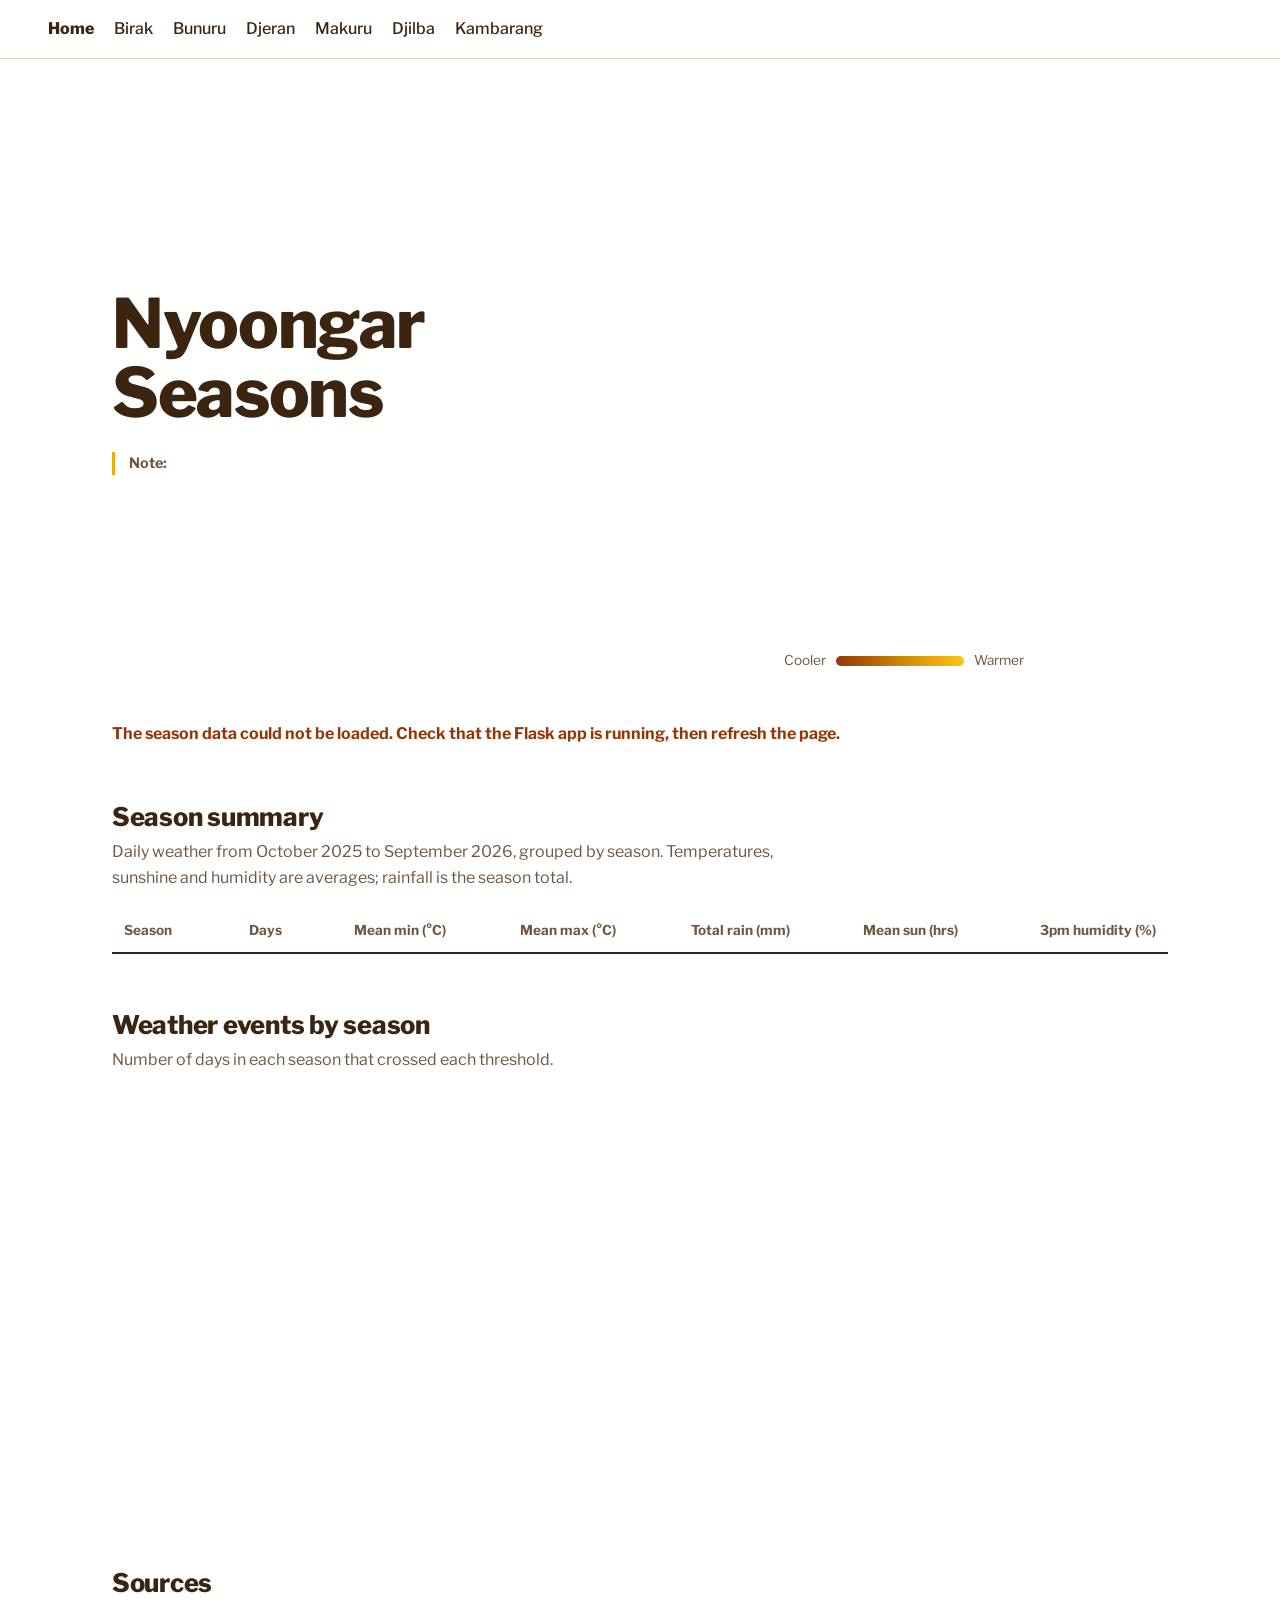
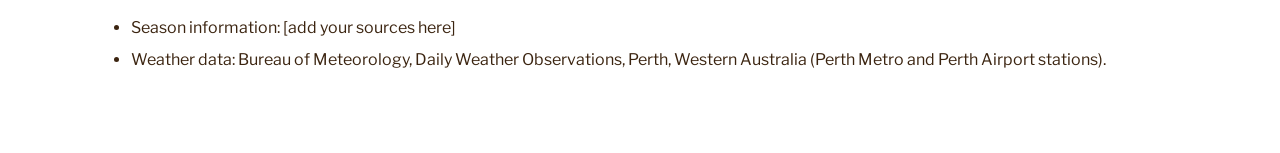
==== templates/index.html @ eeb7dc33 "edited file structure and gave each seasonal page the same style" ====
<!DOCTYPE html>
<html lang="en">
<head>
  <meta charset="utf-8">
  <meta name="viewport" content="width=device-width, initial-scale=1">
  <title>Nyoongar Seasons</title>
  <link rel="preconnect" href="https://fonts.googleapis.com">
  <link rel="preconnect" href="https://fonts.gstatic.com" crossorigin>
  <link href="https://fonts.googleapis.com/css2?family=Libre+Franklin:wght@400;500;700;800&display=swap" rel="stylesheet">
  <script src="https://cdn.plot.ly/plotly-2.35.2.min.js"></script>
  <script src="/static/seasons.js"></script>
  <link rel="stylesheet" href="/static/style.css">
</head>
<body>
  <nav>
    <a href="/" aria-current="page">Home</a>
    <a href="/season/Birak">Birak</a>
    <a href="/season/Bunuru">Bunuru</a>
    <a href="/season/Djeran">Djeran</a>
    <a href="/season/Makuru">Makuru</a>
    <a href="/season/Djilba">Djilba</a>
    <a href="/season/Kambarang">Kambarang</a>
  </nav>

  <main>
    <div class="hero">
      <div class="intro">
        <h1>Nyoongar Seasons</h1>
        <p id="overview"></p>
        <p class="note"><strong>Note:</strong> <span id="note"></span></p>
      </div>

      <div class="wheel-wrap">
        <svg id="wheel" viewBox="0 0 500 500" role="img"
             aria-label="The six Nyoongar seasons arranged in a circle. Select a season to see its details.">
        </svg>
        <div class="key">
          <span>Cooler</span><span class="key-bar"></span><span>Warmer</span>
        </div>
      </div>
    </div>

    <p id="message"></p>

    <section>
      <h2>Season summary</h2>
      <p class="section-lede">
        Daily weather from October 2025 to September 2026, grouped by season.
        Temperatures, sunshine and humidity are averages; rainfall is the season total.
      </p>
      <div class="table-scroll">
        <table id="summary">
          <thead>
            <tr>
              <th>Season</th><th>Days</th><th>Mean min (°C)</th><th>Mean max (°C)</th>
              <th>Total rain (mm)</th><th>Mean sun (hrs)</th><th>3pm humidity (%)</th>
            </tr>
          </thead>
          <tbody></tbody>
        </table>
      </div>
    </section>

    <section>
      <h2>Weather events by season</h2>
      <p class="section-lede">Number of days in each season that crossed each threshold.</p>
      <div id="events-chart" class="chart"></div>
    </section>

    <section class="sources">
      <h2>Sources</h2>
      <ul>
        <li>Season information: [add your sources here]</li>
        <li>Weather data: Bureau of Meteorology, Daily Weather Observations, Perth, Western Australia
          (Perth Metro and Perth Airport stations).</li>
      </ul>
    </section>
  </main>

  <script>
    const SVG_NS = "http://www.w3.org/2000/svg";

    // A point on a circle, with 0 degrees at the top and angles going clockwise
    function point(cx, cy, r, degrees) {
      const radians = (degrees - 90) * Math.PI / 180;
      return [cx + r * Math.cos(radians), cy + r * Math.sin(radians)];
    }

    // SVG path for one ring-shaped wedge between two angles
    function wedgePath(cx, cy, rOuter, rInner, start, end) {
      const [x1, y1] = point(cx, cy, rOuter, start);
      const [x2, y2] = point(cx, cy, rOuter, end);
      const [x3, y3] = point(cx, cy, rInner, end);
      const [x4, y4] = point(cx, cy, rInner, start);
      return `M ${x1} ${y1} A ${rOuter} ${rOuter} 0 0 1 ${x2} ${y2}
              L ${x3} ${y3} A ${rInner} ${rInner} 0 0 0 ${x4} ${y4} Z`;
    }

    function makeText(x, y, className, content, fill) {
      const t = document.createElementNS(SVG_NS, "text");
      t.setAttribute("x", x);
      t.setAttribute("y", y);
      t.setAttribute("text-anchor", "middle");
      t.setAttribute("class", className);
      if (fill) t.setAttribute("fill", fill);
      t.textContent = content;
      return t;
    }

    function drawWheel(seasons, info, colours) {
      const svg = document.querySelector("#wheel");
      const cx = 250, cy = 250, rOuter = 235, rInner = 105;
      const step = 360 / seasons.length;

      // Centre text changes when a season is hovered or focused
      const centreName = makeText(cx, cy - 4, "centre-name", "Six seasons");
      const centreDetail = makeText(cx, cy + 20, "centre-detail", "Select a season");
      svg.append(centreName, centreDetail);

      seasons.forEach((season, i) => {
        // Birak is centred at the top; the rest follow clockwise
        const start = i * step - step / 2;
        const end = start + step;
        const middle = start + step / 2;

        const link = document.createElementNS(SVG_NS, "a");
        link.setAttribute("href", `/season/${season}`);
        link.setAttribute("class", "wedge");
        link.setAttribute("aria-label", `${season}, ${info[season].months}`);

        const path = document.createElementNS(SVG_NS, "path");
        path.setAttribute("d", wedgePath(cx, cy, rOuter, rInner, start, end));
        path.setAttribute("fill", colours[season].fill);

        const [lx, ly] = point(cx, cy, (rOuter + rInner) / 2, middle);
        const name = makeText(lx, ly, "wedge-name", season, colours[season].text);
        const months = makeText(lx, ly + 18, "wedge-months", info[season].months, colours[season].text);

        link.append(path, name, months);
        svg.append(link);

        const show = () => {
          centreName.textContent = season;
          centreDetail.textContent = info[season].description;
        };
        const reset = () => {
          centreName.textContent = "Six seasons";
          centreDetail.textContent = "Select a season";
        };
        link.addEventListener("mouseenter", show);
        link.addEventListener("focus", show);
        link.addEventListener("mouseleave", reset);
        link.addEventListener("blur", reset);
      });
    }

    function fillSummaryTable(summary, colours) {
      const body = document.querySelector("#summary tbody");
      for (const row of summary) {
        body.innerHTML += `<tr>
          <td><span class="swatch" style="background:${colours[row.season].fill}"></span><a href="/season/${row.season}">${row.season}</a></td>
          <td>${row.days}</td>
          <td>${oneDecimal(row.mean_min_temp)}</td><td>${oneDecimal(row.mean_max_temp)}</td>
          <td>${oneDecimal(row.total_rain)}</td><td>${oneDecimal(row.mean_sun)}</td>
          <td>${oneDecimal(row.mean_rh_3pm)}</td>
        </tr>`;
      }
    }

    function drawEventsChart(seasons, events) {
      const eventTypes = [
        { key: "hot_days",          label: "Hot days (≥35°C)",     colour: "#EEAA0D" },
        { key: "extreme_heat_days", label: "Extreme heat (≥40°C)", colour: "#933708" },
        { key: "cold_nights",       label: "Cold nights (≤5°C)",   colour: "#8A9BA6" },
        { key: "rain_days",         label: "Rain days (≥1 mm)",    colour: "#6F97AE" },
        { key: "heavy_rain_days",   label: "Heavy rain (≥10 mm)",  colour: "#2F5D73" },
      ];

      const traces = eventTypes.map(type => ({
        type: "bar",
        name: type.label,
        x: seasons,
        y: seasons.map(s => events[s][type.key]),
        marker: { color: type.colour },
        hovertemplate: "%{x}: %{y} days<extra>" + type.label + "</extra>",
      }));

      const layout = {
        barmode: "group",
        font: CHART_FONT,
        margin: { t: 10, r: 10, b: 60, l: 50 },
        yaxis: { title: { text: "Days" }, gridcolor: "#E6DCCF", rangemode: "tozero" },
        xaxis: { tickfont: { size: 14 }, automargin: true },
        legend: { orientation: "h", y: -0.18 },
        paper_bgcolor: "rgba(0,0,0,0)",
        plot_bgcolor: "rgba(0,0,0,0)",
      };

      Plotly.newPlot("events-chart", traces, layout, { responsive: true, displayModeBar: false });
    }

    getJSON("/api/summary")
      .then(data => {
        document.querySelector("#overview").textContent = data.overview;
        document.querySelector("#note").textContent = data.note;

        const colours = colourBySeason(data.summary);
        drawWheel(data.seasons, data.info, colours);
        fillSummaryTable(data.summary, colours);
        drawEventsChart(data.seasons, data.events);
      })
      .catch(() => {
        document.querySelector("#message").textContent =
          "The season data could not be loaded. Check that the Flask app is running, then refresh the page.";
      });
  </script>
</body>
</html>
---- static/style.css ----
/* Shared styles for every page of the Nyoongar Seasons app */

:root {
  /* Season colour gradient, darkest (coolest) to lightest (warmest) */
  --step-1: #933708;
  --step-2: #A95607;
  --step-3: #BE7505;
  --step-4: #D49504;
  --step-5: #EEAA0D;
  --step-6: #FFC40C;

  --ink: #3B2410;
  --ink-soft: #6E5640;
  --line: #E6DCCF;
  --page: #FFFFFF;
}

* { box-sizing: border-box; }

body {
  margin: 0;
  background: var(--page);
  color: var(--ink);
  font-family: "Libre Franklin", "Helvetica Neue", Arial, sans-serif;
  font-size: 1rem;
  line-height: 1.6;
}

/* --- Navigation --- */
nav {
  display: flex;
  flex-wrap: wrap;
  gap: 0.25rem 1.25rem;
  padding: 1rem clamp(1rem, 4vw, 3rem);
  border-bottom: 1px solid var(--line);
}
nav a {
  color: var(--ink);
  text-decoration: none;
  font-weight: 500;
}
nav a:hover { text-decoration: underline; }
nav a[aria-current="page"] { font-weight: 800; }

a:focus-visible {
  outline: 3px solid var(--step-1);
  outline-offset: 3px;
}

main {
  max-width: 72rem;
  margin: 0 auto;
  padding: 0 clamp(1rem, 4vw, 3rem) 4rem;
}

/* --- Headings and text --- */
h1 {
  font-size: clamp(2.5rem, 6vw, 4.25rem);
  font-weight: 800;
  line-height: 1.02;
  letter-spacing: -0.02em;
  margin: 0 0 1.5rem;
}
h2 {
  font-size: 1.6rem;
  font-weight: 800;
  line-height: 1.2;
  letter-spacing: -0.01em;
  margin: 0 0 0.4rem;
}
section { margin-top: 3.5rem; }
.section-lede {
  color: var(--ink-soft);
  margin: 0 0 1.25rem;
  max-width: 44rem;
}
.note {
  font-size: 0.9rem;
  color: var(--ink-soft);
  border-left: 3px solid var(--step-5);
  padding-left: 0.9rem;
}
#message { color: var(--step-1); font-weight: 700; }

/* --- Tables --- */
.table-scroll { overflow-x: auto; }
table {
  width: 100%;
  border-collapse: collapse;
  font-variant-numeric: tabular-nums;
}
th, td {
  padding: 0.6rem 0.75rem;
  border-bottom: 1px solid var(--line);
  text-align: right;
  white-space: nowrap;
}
th:first-child, td:first-child { text-align: left; }
thead th {
  font-size: 0.85rem;
  font-weight: 700;
  color: var(--ink-soft);
  border-bottom: 2px solid var(--ink);
  vertical-align: bottom;
}
td a {
  color: var(--ink);
  font-weight: 700;
  text-decoration: none;
}
td a:hover { text-decoration: underline; }
.swatch {
  display: inline-block;
  width: 0.7rem;
  height: 0.7rem;
  border-radius: 50%;
  margin-right: 0.5rem;
  vertical-align: baseline;
}
tr.group-start td { border-top: 2px solid var(--ink); }

/* --- Home page: introduction beside the season wheel --- */
.hero {
  display: grid;
  grid-template-columns: minmax(0, 1fr) minmax(0, 1.1fr);
  gap: 3rem;
  align-items: center;
  padding: 3rem 0 2rem;
}
.intro { max-width: 34rem; }
.intro p { margin: 0 0 1rem; }

.wheel-wrap { text-align: center; }
#wheel {
  width: 100%;
  max-width: 34rem;
  height: auto;
  overflow: visible;
}
.wedge path {
  stroke: var(--page);
  stroke-width: 3;
  transition: transform 0.2s ease;
  transform-origin: 250px 250px;
}
.wedge:hover path,
.wedge:focus path { transform: scale(1.04); }
.wedge:focus { outline: none; }
.wedge:focus-visible path {
  stroke: var(--ink);
  stroke-width: 4;
}
.wedge-name {
  font-size: 19px;
  font-weight: 700;
  pointer-events: none;
}
.wedge-months {
  font-size: 12px;
  pointer-events: none;
}
.centre-name {
  font-size: 24px;
  font-weight: 800;
  fill: var(--ink);
}
.centre-detail {
  font-size: 13px;
  fill: var(--ink-soft);
}
.key {
  display: inline-flex;
  align-items: center;
  gap: 0.6rem;
  font-size: 0.85rem;
  color: var(--ink-soft);
  margin-top: 0.5rem;
}
.key-bar {
  width: 8rem;
  height: 0.6rem;
  border-radius: 0.3rem;
  background: linear-gradient(to right,
    var(--step-1), var(--step-2), var(--step-3),
    var(--step-4), var(--step-5), var(--step-6));
}

.chart { width: 100%; min-height: 420px; }

.sources ul { padding-left: 1.2rem; }
.sources li { margin-bottom: 0.4rem; }

/* --- Season page --- */
.season-header {
  padding: 3rem 0 0;
  max-width: 46rem;
}
.season-header h1 { margin-bottom: 0.75rem; }
.season-band {
  display: block;
  width: 5rem;
  height: 0.5rem;
  border-radius: 0.25rem;
  margin-bottom: 1.25rem;
  background: var(--season-colour, var(--step-5));
}
.season-meta {
  font-size: 1.15rem;
  margin: 0 0 1rem;
}
.season-meta strong { font-weight: 700; }
.season-overview { margin: 0; }

.summary-table { max-width: 34rem; }

/* Overrides the top navigation styles, since this is also a <nav> */
.cycle-nav {
  display: flex;
  justify-content: space-between;
  gap: 1rem;
  margin-top: 3.5rem;
  padding: 1.25rem 0 0;
  border-top: 1px solid var(--line);
  border-bottom: none;
}
.cycle-nav a {
  color: var(--ink);
  font-weight: 700;
  text-decoration: none;
}
.cycle-nav a:hover { text-decoration: underline; }
.cycle-nav span {
  display: block;
  font-size: 0.85rem;
  font-weight: 400;
  color: var(--ink-soft);
}
.cycle-nav .next { text-align: right; }

/* --- Error page --- */
.error-page { padding-top: 3rem; max-width: 40rem; }
.error-page ul { padding-left: 1.2rem; }
.error-page a { color: var(--ink); font-weight: 700; }

/* --- Small screens and reduced motion --- */
@media (max-width: 800px) {
  .hero {
    grid-template-columns: 1fr;
    gap: 1.5rem;
    padding-top: 2rem;
  }
  .season-header { padding-top: 2rem; }
}

@media (prefers-reduced-motion: reduce) {
  .wedge path { transition: none; }
}
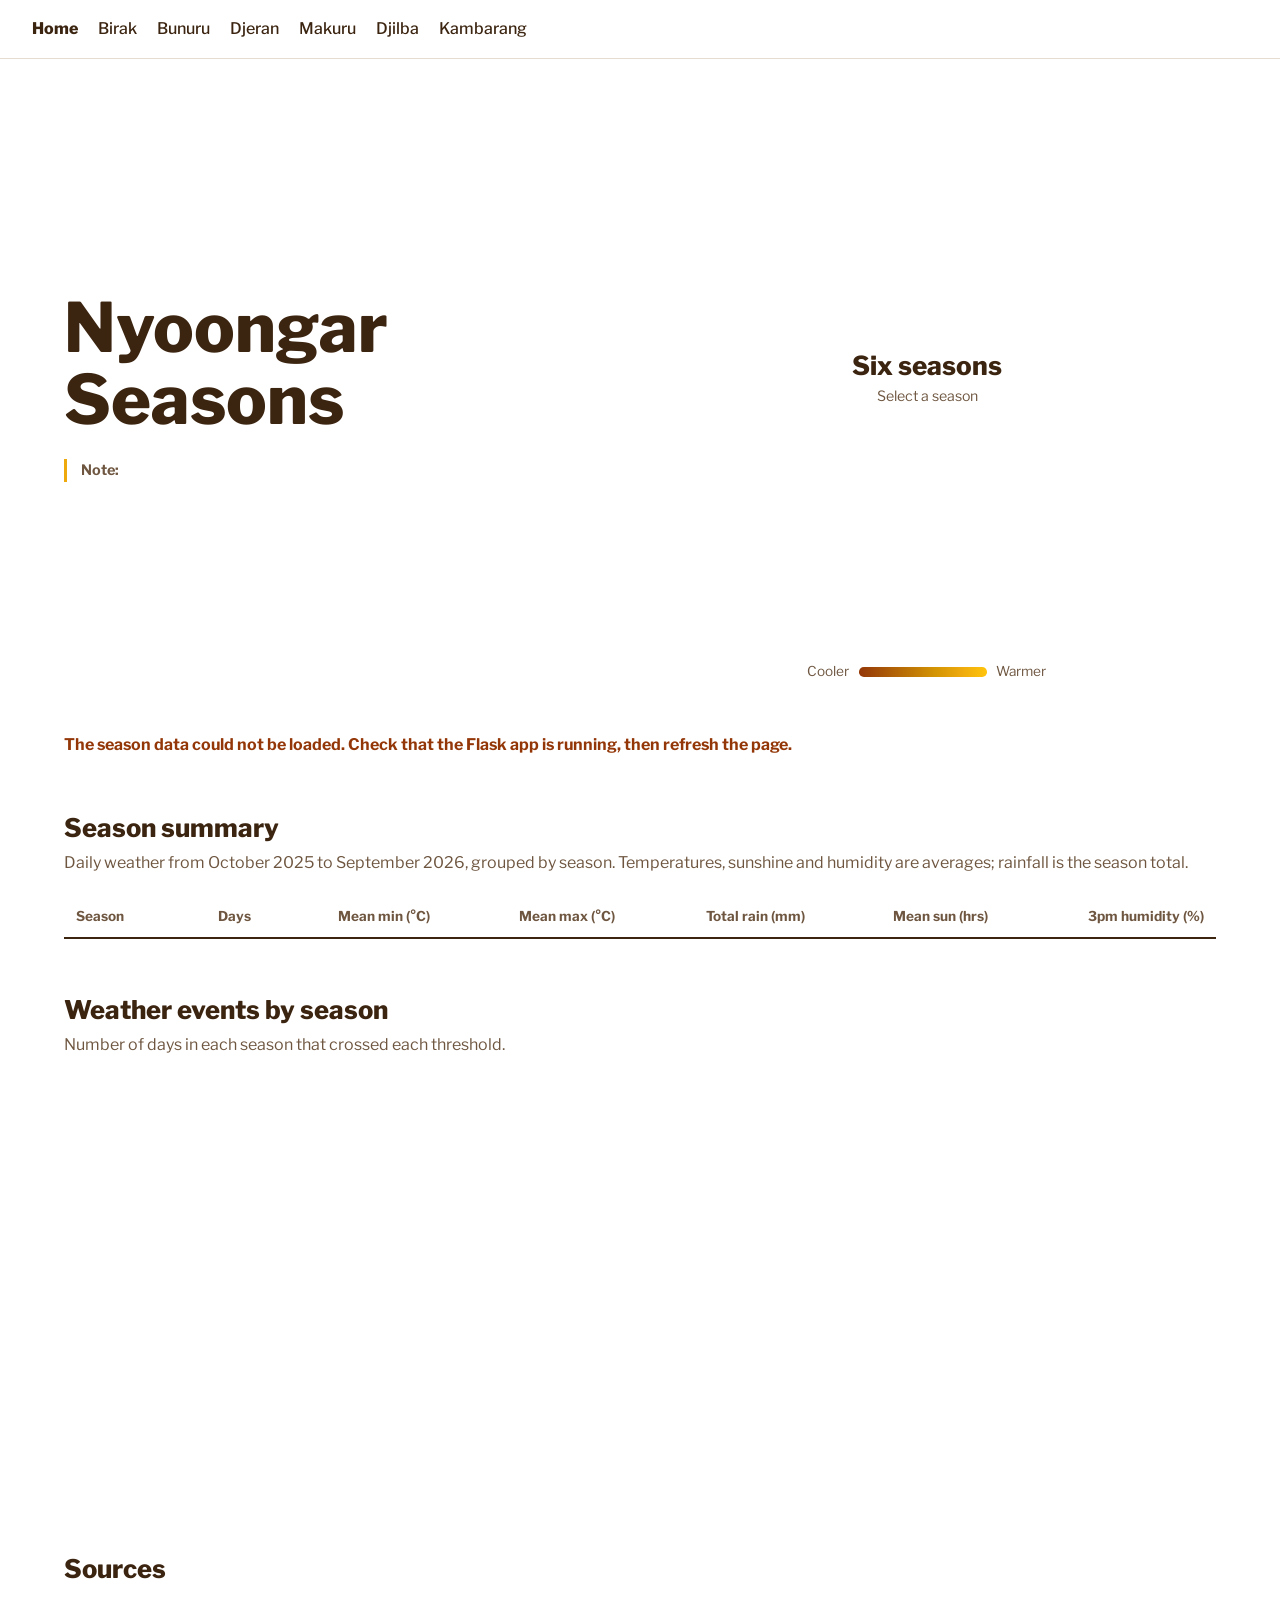
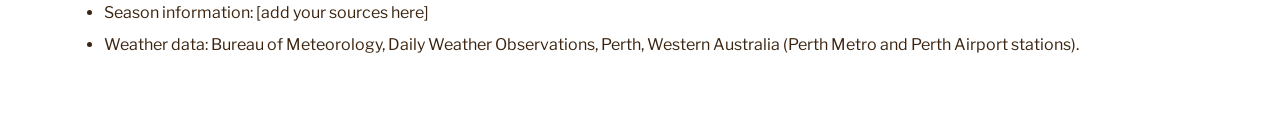
==== commit abddcec8: "Simplified code and features in app" ====
--- a/templates/index.html
+++ b/templates/index.html
@@ -4,12 +4,10 @@
   <meta charset="utf-8">
   <meta name="viewport" content="width=device-width, initial-scale=1">
   <title>Nyoongar Seasons</title>
-  <link rel="preconnect" href="https://fonts.googleapis.com">
-  <link rel="preconnect" href="https://fonts.gstatic.com" crossorigin>
   <link href="https://fonts.googleapis.com/css2?family=Libre+Franklin:wght@400;500;700;800&display=swap" rel="stylesheet">
+  <link rel="stylesheet" href="/static/style.css">
   <script src="https://cdn.plot.ly/plotly-2.35.2.min.js"></script>
   <script src="/static/seasons.js"></script>
-  <link rel="stylesheet" href="/static/style.css">
 </head>
 <body>
   <nav>
@@ -31,8 +29,9 @@
       </div>
 
       <div class="wheel-wrap">
-        <svg id="wheel" viewBox="0 0 500 500" role="img"
-             aria-label="The six Nyoongar seasons arranged in a circle. Select a season to see its details.">
+        <svg id="wheel" viewBox="0 0 500 500">
+          <text x="250" y="246" text-anchor="middle" class="centre-name">Six seasons</text>
+          <text x="250" y="270" text-anchor="middle" class="centre-detail">Select a season</text>
         </svg>
         <div class="key">
           <span>Cooler</span><span class="key-bar"></span><span>Warmer</span>
@@ -78,79 +77,40 @@
   </main>
 
   <script>
-    const SVG_NS = "http://www.w3.org/2000/svg";
-
-    // A point on a circle, with 0 degrees at the top and angles going clockwise
-    function point(cx, cy, r, degrees) {
+    // A point on a circle: 0 degrees is the top, and angles go clockwise
+    function point(radius, degrees) {
       const radians = (degrees - 90) * Math.PI / 180;
-      return [cx + r * Math.cos(radians), cy + r * Math.sin(radians)];
+      return [250 + radius * Math.cos(radians), 250 + radius * Math.sin(radians)];
     }
 
-    // SVG path for one ring-shaped wedge between two angles
-    function wedgePath(cx, cy, rOuter, rInner, start, end) {
-      const [x1, y1] = point(cx, cy, rOuter, start);
-      const [x2, y2] = point(cx, cy, rOuter, end);
-      const [x3, y3] = point(cx, cy, rInner, end);
-      const [x4, y4] = point(cx, cy, rInner, start);
-      return `M ${x1} ${y1} A ${rOuter} ${rOuter} 0 0 1 ${x2} ${y2}
-              L ${x3} ${y3} A ${rInner} ${rInner} 0 0 0 ${x4} ${y4} Z`;
-    }
-
-    function makeText(x, y, className, content, fill) {
-      const t = document.createElementNS(SVG_NS, "text");
-      t.setAttribute("x", x);
-      t.setAttribute("y", y);
-      t.setAttribute("text-anchor", "middle");
-      t.setAttribute("class", className);
-      if (fill) t.setAttribute("fill", fill);
-      t.textContent = content;
-      return t;
+    // The SVG outline of one wedge: an outer arc, a line in, an inner arc, and back
+    function wedgePath(start, end) {
+      const outer = 235, inner = 105;
+      const [x1, y1] = point(outer, start);
+      const [x2, y2] = point(outer, end);
+      const [x3, y3] = point(inner, end);
+      const [x4, y4] = point(inner, start);
+      return `M ${x1} ${y1} A ${outer} ${outer} 0 0 1 ${x2} ${y2}
+              L ${x3} ${y3} A ${inner} ${inner} 0 0 0 ${x4} ${y4} Z`;
     }
 
     function drawWheel(seasons, info, colours) {
       const svg = document.querySelector("#wheel");
-      const cx = 250, cy = 250, rOuter = 235, rInner = 105;
-      const step = 360 / seasons.length;
-
-      // Centre text changes when a season is hovered or focused
-      const centreName = makeText(cx, cy - 4, "centre-name", "Six seasons");
-      const centreDetail = makeText(cx, cy + 20, "centre-detail", "Select a season");
-      svg.append(centreName, centreDetail);
 
       seasons.forEach((season, i) => {
-        // Birak is centred at the top; the rest follow clockwise
-        const start = i * step - step / 2;
-        const end = start + step;
-        const middle = start + step / 2;
+        // Each wedge is 60 degrees; Birak is centred at the top
+        const start = i * 60 - 30;
+        const end = start + 60;
+        const [x, y] = point(170, start + 30);  // middle of the wedge, for the label
+        const { fill, text } = colours[season];
 
-        const link = document.createElementNS(SVG_NS, "a");
-        link.setAttribute("href", `/season/${season}`);
-        link.setAttribute("class", "wedge");
-        link.setAttribute("aria-label", `${season}, ${info[season].months}`);
-
-        const path = document.createElementNS(SVG_NS, "path");
-        path.setAttribute("d", wedgePath(cx, cy, rOuter, rInner, start, end));
-        path.setAttribute("fill", colours[season].fill);
-
-        const [lx, ly] = point(cx, cy, (rOuter + rInner) / 2, middle);
-        const name = makeText(lx, ly, "wedge-name", season, colours[season].text);
-        const months = makeText(lx, ly + 18, "wedge-months", info[season].months, colours[season].text);
-
-        link.append(path, name, months);
-        svg.append(link);
-
-        const show = () => {
-          centreName.textContent = season;
-          centreDetail.textContent = info[season].description;
-        };
-        const reset = () => {
-          centreName.textContent = "Six seasons";
-          centreDetail.textContent = "Select a season";
-        };
-        link.addEventListener("mouseenter", show);
-        link.addEventListener("focus", show);
-        link.addEventListener("mouseleave", reset);
-        link.addEventListener("blur", reset);
+        // Each wedge is a link to that season's page
+        svg.innerHTML += `
+          <a href="/season/${season}" class="wedge">
+            <path d="${wedgePath(start, end)}" fill="${fill}"></path>
+            <text x="${x}" y="${y}" text-anchor="middle" class="wedge-name" fill="${text}">${season}</text>
+            <text x="${x}" y="${y + 18}" text-anchor="middle" class="wedge-months" fill="${text}">${info[season].months}</text>
+          </a>`;
       });
     }
 
@@ -160,8 +120,10 @@
         body.innerHTML += `<tr>
           <td><span class="swatch" style="background:${colours[row.season].fill}"></span><a href="/season/${row.season}">${row.season}</a></td>
           <td>${row.days}</td>
-          <td>${oneDecimal(row.mean_min_temp)}</td><td>${oneDecimal(row.mean_max_temp)}</td>
-          <td>${oneDecimal(row.total_rain)}</td><td>${oneDecimal(row.mean_sun)}</td>
+          <td>${oneDecimal(row.mean_min_temp)}</td>
+          <td>${oneDecimal(row.mean_max_temp)}</td>
+          <td>${oneDecimal(row.total_rain)}</td>
+          <td>${oneDecimal(row.mean_sun)}</td>
           <td>${oneDecimal(row.mean_rh_3pm)}</td>
         </tr>`;
       }
@@ -176,27 +138,25 @@
         { key: "heavy_rain_days",   label: "Heavy rain (≥10 mm)",  colour: "#2F5D73" },
       ];
 
+      // One set of bars for each type of event
       const traces = eventTypes.map(type => ({
         type: "bar",
         name: type.label,
         x: seasons,
-        y: seasons.map(s => events[s][type.key]),
+        y: seasons.map(season => events[season][type.key]),
         marker: { color: type.colour },
-        hovertemplate: "%{x}: %{y} days<extra>" + type.label + "</extra>",
       }));
 
       const layout = {
         barmode: "group",
         font: CHART_FONT,
         margin: { t: 10, r: 10, b: 60, l: 50 },
-        yaxis: { title: { text: "Days" }, gridcolor: "#E6DCCF", rangemode: "tozero" },
-        xaxis: { tickfont: { size: 14 }, automargin: true },
+        yaxis: { title: { text: "Days" }, gridcolor: "#E6DCCF" },
         legend: { orientation: "h", y: -0.18 },
-        paper_bgcolor: "rgba(0,0,0,0)",
-        plot_bgcolor: "rgba(0,0,0,0)",
       };
 
-      Plotly.newPlot("events-chart", traces, layout, { responsive: true, displayModeBar: false });
+      // staticPlot turns off all chart interaction (hovering, zooming, clicking the legend)
+      Plotly.newPlot("events-chart", traces, layout, { staticPlot: true, responsive: true });
     }
 
     getJSON("/api/summary")
--- a/static/style.css
+++ b/static/style.css
@@ -1,37 +1,39 @@
 /* Shared styles for every page of the Nyoongar Seasons app */
 
+/* Colours used throughout, so they can be changed in one place */
 :root {
-  /* Season colour gradient, darkest (coolest) to lightest (warmest) */
-  --step-1: #933708;
+  --step-1: #933708;   /* season gradient, darkest (coolest) ... */
   --step-2: #A95607;
   --step-3: #BE7505;
   --step-4: #D49504;
   --step-5: #EEAA0D;
-  --step-6: #FFC40C;
+  --step-6: #FFC40C;   /* ... to lightest (warmest) */
 
-  --ink: #3B2410;
-  --ink-soft: #6E5640;
-  --line: #E6DCCF;
-  --page: #FFFFFF;
+  --ink: #3B2410;      /* main text */
+  --ink-soft: #6E5640; /* secondary text */
+  --line: #E6DCCF;     /* table and divider lines */
 }
 
-* { box-sizing: border-box; }
-
+/* --- Page basics --- */
 body {
   margin: 0;
-  background: var(--page);
   color: var(--ink);
-  font-family: "Libre Franklin", "Helvetica Neue", Arial, sans-serif;
-  font-size: 1rem;
+  font-family: "Libre Franklin", Arial, sans-serif;
   line-height: 1.6;
 }
 
-/* --- Navigation --- */
+main {
+  max-width: 72rem;
+  margin: 0 auto;
+  padding: 0 2rem 4rem;
+}
+
+/* --- Navigation bar --- */
 nav {
   display: flex;
   flex-wrap: wrap;
   gap: 0.25rem 1.25rem;
-  padding: 1rem clamp(1rem, 4vw, 3rem);
+  padding: 1rem 2rem;
   border-bottom: 1px solid var(--line);
 }
 nav a {
@@ -42,37 +44,23 @@
 nav a:hover { text-decoration: underline; }
 nav a[aria-current="page"] { font-weight: 800; }
 
-a:focus-visible {
-  outline: 3px solid var(--step-1);
-  outline-offset: 3px;
-}
-
-main {
-  max-width: 72rem;
-  margin: 0 auto;
-  padding: 0 clamp(1rem, 4vw, 3rem) 4rem;
-}
-
 /* --- Headings and text --- */
 h1 {
   font-size: clamp(2.5rem, 6vw, 4.25rem);
   font-weight: 800;
-  line-height: 1.02;
-  letter-spacing: -0.02em;
+  line-height: 1.05;
   margin: 0 0 1.5rem;
 }
 h2 {
   font-size: 1.6rem;
   font-weight: 800;
   line-height: 1.2;
-  letter-spacing: -0.01em;
   margin: 0 0 0.4rem;
 }
 section { margin-top: 3.5rem; }
 .section-lede {
   color: var(--ink-soft);
   margin: 0 0 1.25rem;
-  max-width: 44rem;
 }
 .note {
   font-size: 0.9rem;
@@ -83,11 +71,10 @@
 #message { color: var(--step-1); font-weight: 700; }
 
 /* --- Tables --- */
-.table-scroll { overflow-x: auto; }
+.table-scroll { overflow-x: auto; }  /* wide tables scroll on small screens */
 table {
   width: 100%;
   border-collapse: collapse;
-  font-variant-numeric: tabular-nums;
 }
 th, td {
   padding: 0.6rem 0.75rem;
@@ -96,162 +83,91 @@
   white-space: nowrap;
 }
 th:first-child, td:first-child { text-align: left; }
-thead th {
+th {
   font-size: 0.85rem;
-  font-weight: 700;
   color: var(--ink-soft);
   border-bottom: 2px solid var(--ink);
-  vertical-align: bottom;
 }
 td a {
   color: var(--ink);
   font-weight: 700;
   text-decoration: none;
 }
-td a:hover { text-decoration: underline; }
 .swatch {
   display: inline-block;
   width: 0.7rem;
   height: 0.7rem;
   border-radius: 50%;
   margin-right: 0.5rem;
-  vertical-align: baseline;
 }
-tr.group-start td { border-top: 2px solid var(--ink); }
+
+/* --- Charts --- */
+.chart { width: 100%; min-height: 420px; }
 
 /* --- Home page: introduction beside the season wheel --- */
 .hero {
   display: grid;
-  grid-template-columns: minmax(0, 1fr) minmax(0, 1.1fr);
+  grid-template-columns: 1fr 1.1fr;
   gap: 3rem;
   align-items: center;
   padding: 3rem 0 2rem;
 }
-.intro { max-width: 34rem; }
 .intro p { margin: 0 0 1rem; }
 
 .wheel-wrap { text-align: center; }
-#wheel {
-  width: 100%;
-  max-width: 34rem;
-  height: auto;
-  overflow: visible;
+#wheel { width: 100%; max-width: 34rem; }
+
+.wedge path {
+  stroke: white;
+  stroke-width: 3;
+  transform-origin: 250px 250px;  /* grow from the centre of the circle */
+  transition: transform 0.2s;
 }
-.wedge path {
-  stroke: var(--page);
-  stroke-width: 3;
-  transition: transform 0.2s ease;
-  transform-origin: 250px 250px;
-}
-.wedge:hover path,
-.wedge:focus path { transform: scale(1.04); }
-.wedge:focus { outline: none; }
-.wedge:focus-visible path {
-  stroke: var(--ink);
-  stroke-width: 4;
-}
-.wedge-name {
-  font-size: 19px;
-  font-weight: 700;
-  pointer-events: none;
-}
-.wedge-months {
-  font-size: 12px;
-  pointer-events: none;
-}
-.centre-name {
-  font-size: 24px;
-  font-weight: 800;
-  fill: var(--ink);
-}
-.centre-detail {
-  font-size: 13px;
-  fill: var(--ink-soft);
-}
+.wedge:hover path { transform: scale(1.04); }
+.wedge-name { font-size: 19px; font-weight: 700; }
+.wedge-months { font-size: 12px; }
+.centre-name { font-size: 24px; font-weight: 800; fill: var(--ink); }
+.centre-detail { font-size: 13px; fill: var(--ink-soft); }
+
+/* Colour key under the wheel */
 .key {
   display: inline-flex;
   align-items: center;
   gap: 0.6rem;
   font-size: 0.85rem;
   color: var(--ink-soft);
-  margin-top: 0.5rem;
 }
 .key-bar {
   width: 8rem;
   height: 0.6rem;
   border-radius: 0.3rem;
-  background: linear-gradient(to right,
-    var(--step-1), var(--step-2), var(--step-3),
-    var(--step-4), var(--step-5), var(--step-6));
+  background: linear-gradient(to right, var(--step-1), var(--step-2), var(--step-3),
+                                        var(--step-4), var(--step-5), var(--step-6));
 }
 
-.chart { width: 100%; min-height: 420px; }
-
-.sources ul { padding-left: 1.2rem; }
 .sources li { margin-bottom: 0.4rem; }
 
 /* --- Season page --- */
-.season-header {
-  padding: 3rem 0 0;
-  max-width: 46rem;
-}
+.season-header { padding-top: 3rem; max-width: 46rem; }
 .season-header h1 { margin-bottom: 0.75rem; }
-.season-band {
+.season-band {   /* coloured bar above the heading; colour is set by JavaScript */
   display: block;
   width: 5rem;
   height: 0.5rem;
   border-radius: 0.25rem;
   margin-bottom: 1.25rem;
-  background: var(--season-colour, var(--step-5));
 }
-.season-meta {
-  font-size: 1.15rem;
-  margin: 0 0 1rem;
-}
-.season-meta strong { font-weight: 700; }
-.season-overview { margin: 0; }
-
+.season-meta { font-size: 1.15rem; margin: 0 0 1rem; }
 .summary-table { max-width: 34rem; }
-
-/* Overrides the top navigation styles, since this is also a <nav> */
-.cycle-nav {
-  display: flex;
-  justify-content: space-between;
-  gap: 1rem;
-  margin-top: 3.5rem;
-  padding: 1.25rem 0 0;
-  border-top: 1px solid var(--line);
-  border-bottom: none;
-}
-.cycle-nav a {
-  color: var(--ink);
-  font-weight: 700;
-  text-decoration: none;
-}
-.cycle-nav a:hover { text-decoration: underline; }
-.cycle-nav span {
-  display: block;
-  font-size: 0.85rem;
-  font-weight: 400;
-  color: var(--ink-soft);
-}
-.cycle-nav .next { text-align: right; }
 
 /* --- Error page --- */
 .error-page { padding-top: 3rem; max-width: 40rem; }
-.error-page ul { padding-left: 1.2rem; }
 .error-page a { color: var(--ink); font-weight: 700; }
 
-/* --- Small screens and reduced motion --- */
+/* --- Small screens: stack the home page instead of two columns --- */
 @media (max-width: 800px) {
-  .hero {
-    grid-template-columns: 1fr;
-    gap: 1.5rem;
-    padding-top: 2rem;
-  }
+  main { padding: 0 1rem 3rem; }
+  nav { padding: 1rem; }
+  .hero { grid-template-columns: 1fr; gap: 1.5rem; padding-top: 2rem; }
   .season-header { padding-top: 2rem; }
-}
-
-@media (prefers-reduced-motion: reduce) {
-  .wedge path { transition: none; }
 }
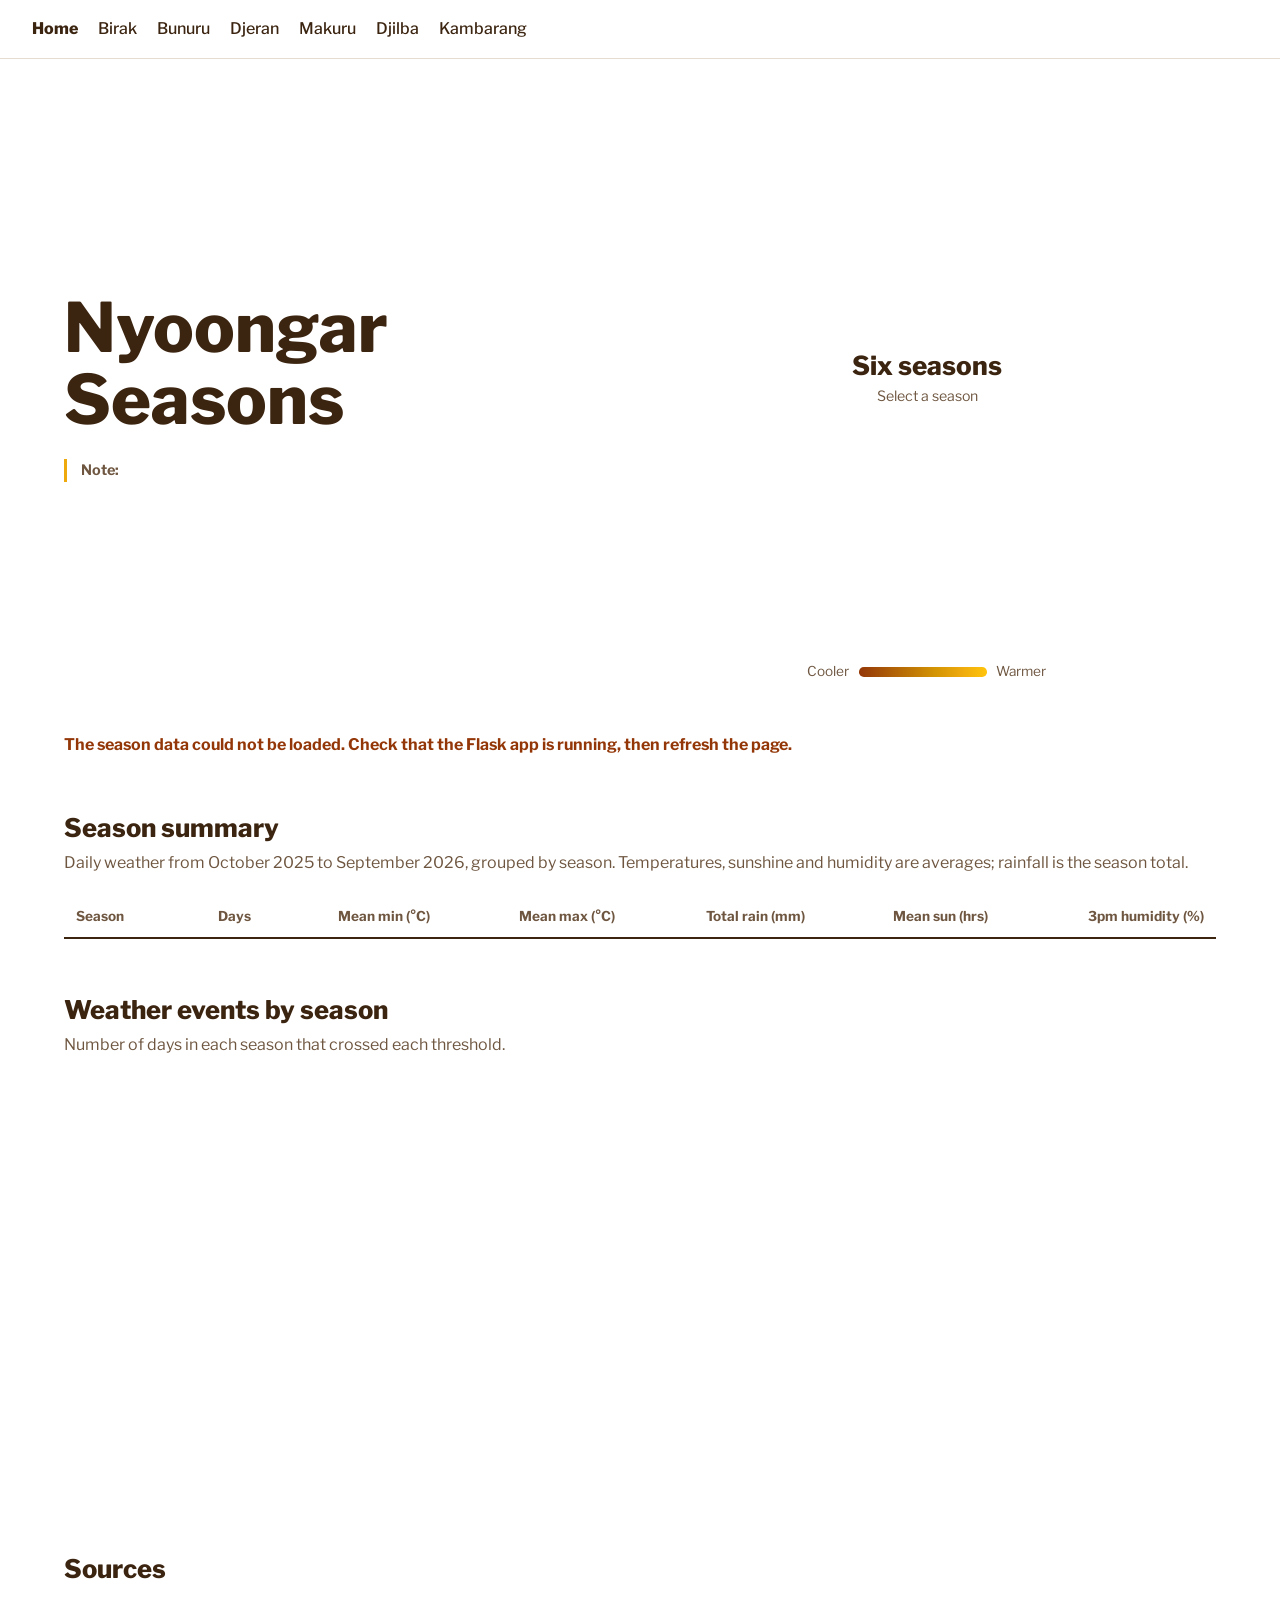
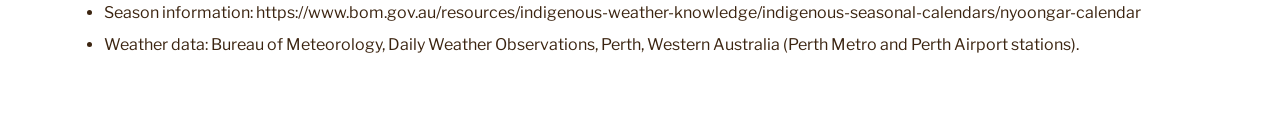
==== commit 4eb47a5e: "Added testing" ====
--- a/templates/index.html
+++ b/templates/index.html
@@ -69,7 +69,7 @@
     <section class="sources">
       <h2>Sources</h2>
       <ul>
-        <li>Season information: [add your sources here]</li>
+        <li>Season information: https://www.bom.gov.au/resources/indigenous-weather-knowledge/indigenous-seasonal-calendars/nyoongar-calendar</li>
         <li>Weather data: Bureau of Meteorology, Daily Weather Observations, Perth, Western Australia
           (Perth Metro and Perth Airport stations).</li>
       </ul>
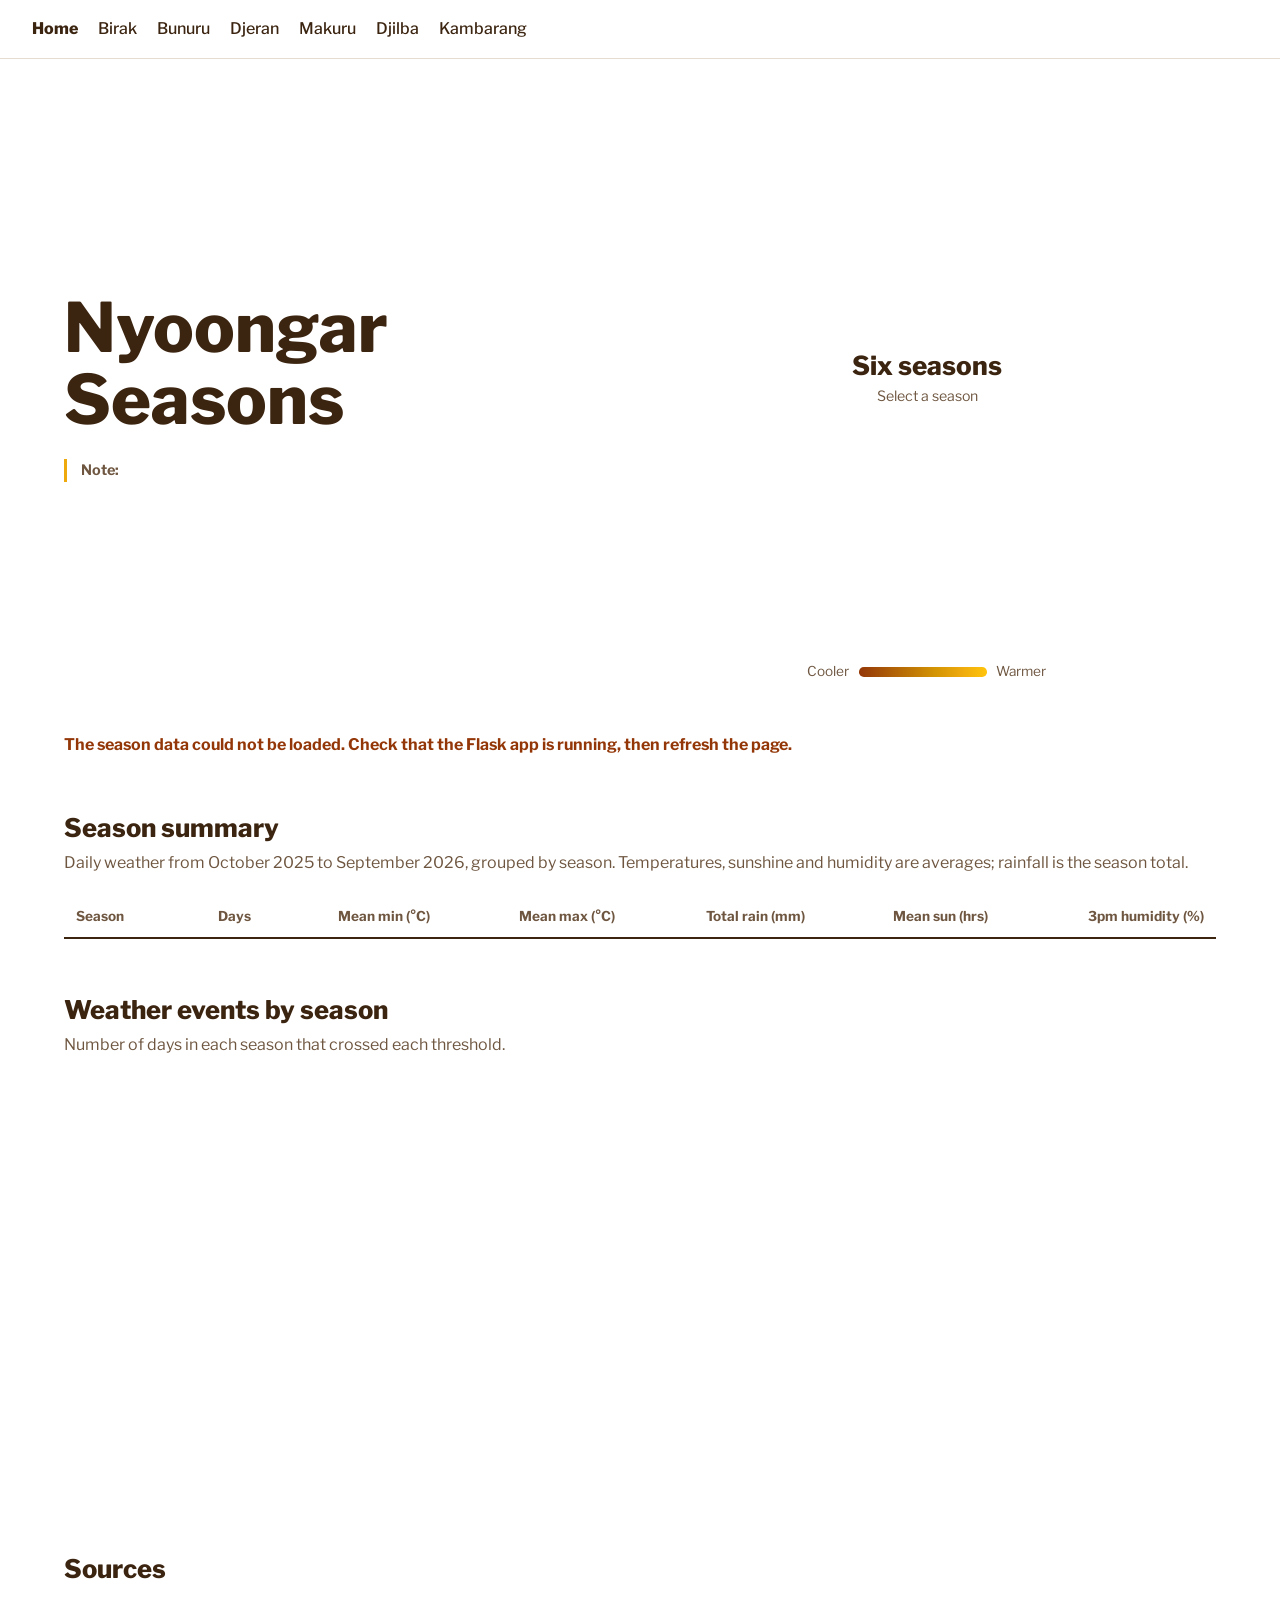
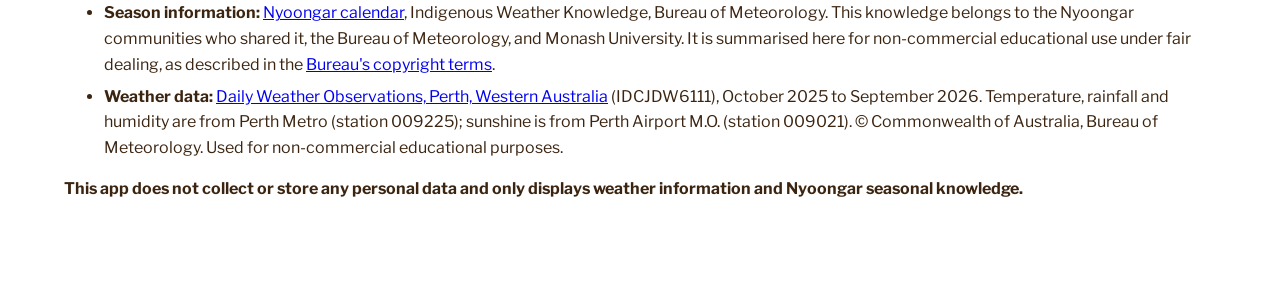
==== commit 14d50719: "privacy and security update" ====
--- a/templates/index.html
+++ b/templates/index.html
@@ -66,13 +66,26 @@
       <div id="events-chart" class="chart"></div>
     </section>
 
-    <section class="sources">
+        <section class="sources">
       <h2>Sources</h2>
       <ul>
-        <li>Season information: https://www.bom.gov.au/resources/indigenous-weather-knowledge/indigenous-seasonal-calendars/nyoongar-calendar</li>
-        <li>Weather data: Bureau of Meteorology, Daily Weather Observations, Perth, Western Australia
-          (Perth Metro and Perth Airport stations).</li>
+        <li>
+          <strong>Season information:</strong>
+          <a href="https://www.bom.gov.au/resources/indigenous-weather-knowledge/indigenous-seasonal-calendars/nyoongar-calendar">Nyoongar calendar</a>,
+          Indigenous Weather Knowledge, Bureau of Meteorology. This knowledge belongs to the Nyoongar
+          communities who shared it, the Bureau of Meteorology, and Monash University. It is summarised
+          here for non-commercial educational use under fair dealing, as described in the
+          <a href="https://www.bom.gov.au/copyright">Bureau's copyright terms</a>.
+        </li>
+        <li>
+          <strong>Weather data:</strong>
+          <a href="https://www.bom.gov.au/climate/dwo/IDCJDW6111.latest.shtml">Daily Weather Observations, Perth, Western Australia</a>
+          (IDCJDW6111), October 2025 to September 2026. Temperature, rainfall and humidity are from
+          Perth Metro (station 009225); sunshine is from Perth Airport M.O. (station 009021).
+          © Commonwealth of Australia, Bureau of Meteorology. Used for non-commercial educational purposes.
+        </li>
       </ul>
+      <p><strong>This app does not collect or store any personal data and only displays weather information and Nyoongar seasonal knowledge.</strong></p>
     </section>
   </main>
 
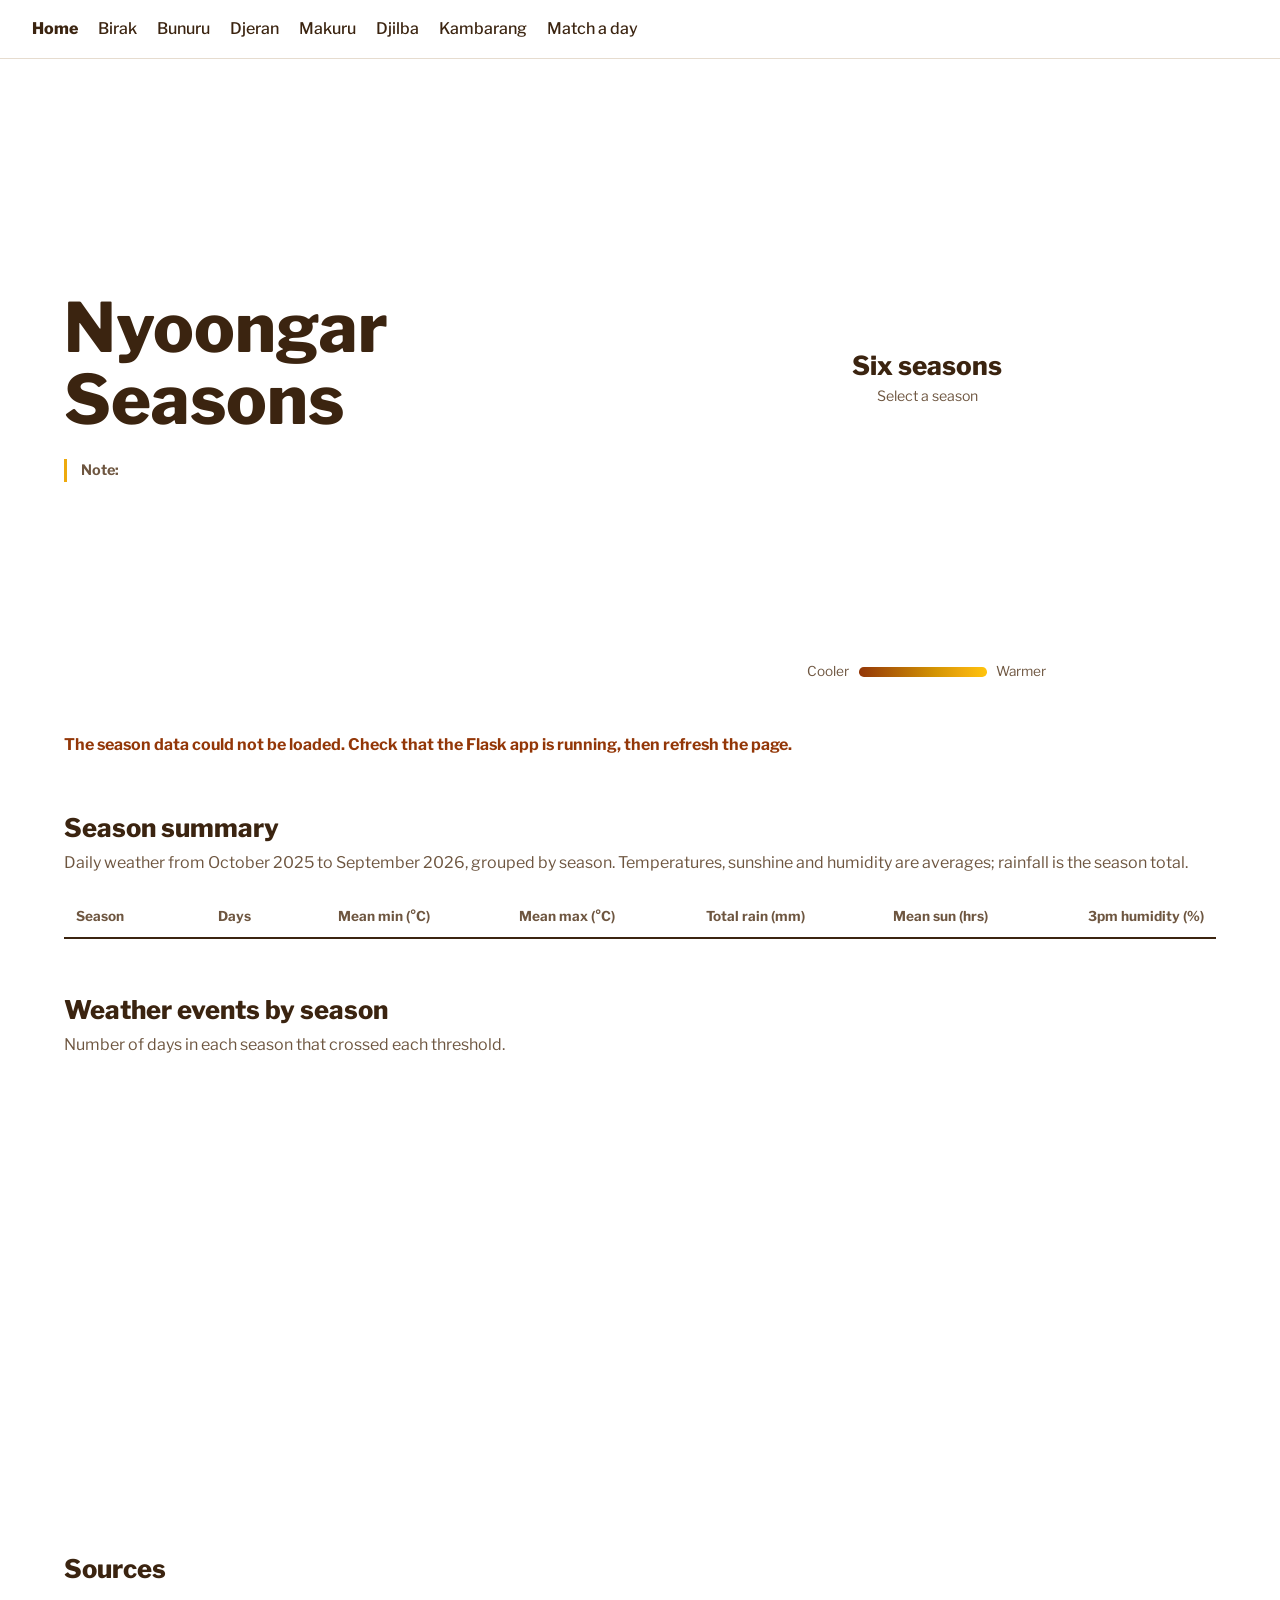
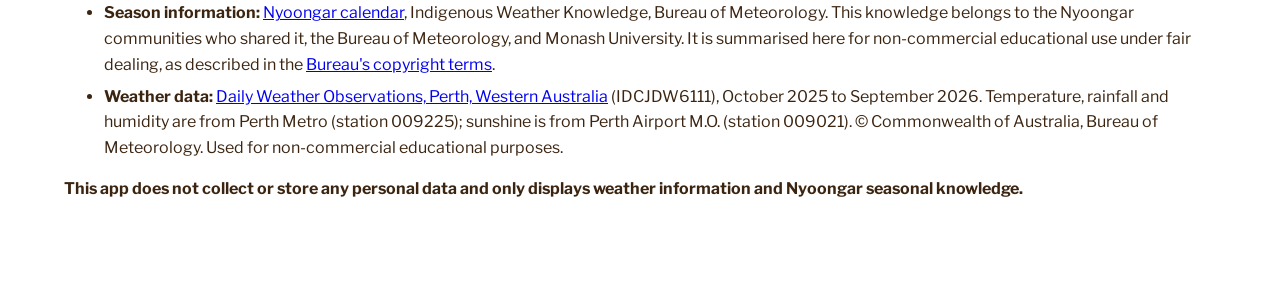
==== commit 1775344c: "test functionality, match season to weather" ====
--- a/templates/index.html
+++ b/templates/index.html
@@ -18,6 +18,7 @@
     <a href="/season/Makuru">Makuru</a>
     <a href="/season/Djilba">Djilba</a>
     <a href="/season/Kambarang">Kambarang</a>
+    <a href="/match">Match a day</a>
   </nav>
 
   <main>
@@ -169,7 +170,7 @@
       };
 
       // staticPlot turns off all chart interaction (hovering, zooming, clicking the legend)
-      Plotly.newPlot("events-chart", traces, layout, { staticPlot: true, responsive: true });
+      Plotly.newPlot("events-chart", traces, layout, { responsive: true });
     }
 
     getJSON("/api/summary")
--- a/static/style.css
+++ b/static/style.css
@@ -160,6 +160,56 @@
 .season-meta { font-size: 1.15rem; margin: 0 0 1rem; }
 .summary-table { max-width: 34rem; }
 
+/* --- Match a day page --- */
+.match-form {
+  display: flex;
+  flex-wrap: wrap;
+  align-items: flex-end;
+  gap: 1rem 1.5rem;
+  margin-top: 1.5rem;
+}
+.match-form label {
+  display: flex;
+  flex-direction: column;
+  gap: 0.3rem;
+  font-weight: 500;
+}
+.match-form input {
+  width: 11rem;
+  padding: 0.55rem 0.7rem;
+  font: inherit;
+  color: var(--ink);
+  border: 1px solid var(--ink-soft);
+  border-radius: 0.3rem;
+}
+.match-form button {
+  padding: 0.6rem 1.2rem;
+  font: inherit;
+  font-weight: 700;
+  color: white;
+  background: var(--step-1);
+  border: none;
+  border-radius: 0.3rem;
+  cursor: pointer;
+}
+.match-form button:hover { background: var(--step-2); }
+
+.examples { color: var(--ink-soft); margin-top: 1.25rem; }
+.example {
+  margin: 0.2rem 0.3rem 0.2rem 0;
+  padding: 0.3rem 0.7rem;
+  font: inherit;
+  font-size: 0.9rem;
+  color: var(--ink);
+  background: none;
+  border: 1px solid var(--line);
+  border-radius: 1rem;
+  cursor: pointer;
+}
+.example:hover { border-color: var(--ink-soft); }
+
+#result-season { color: var(--ink); }
+
 /* --- Error page --- */
 .error-page { padding-top: 3rem; max-width: 40rem; }
 .error-page a { color: var(--ink); font-weight: 700; }
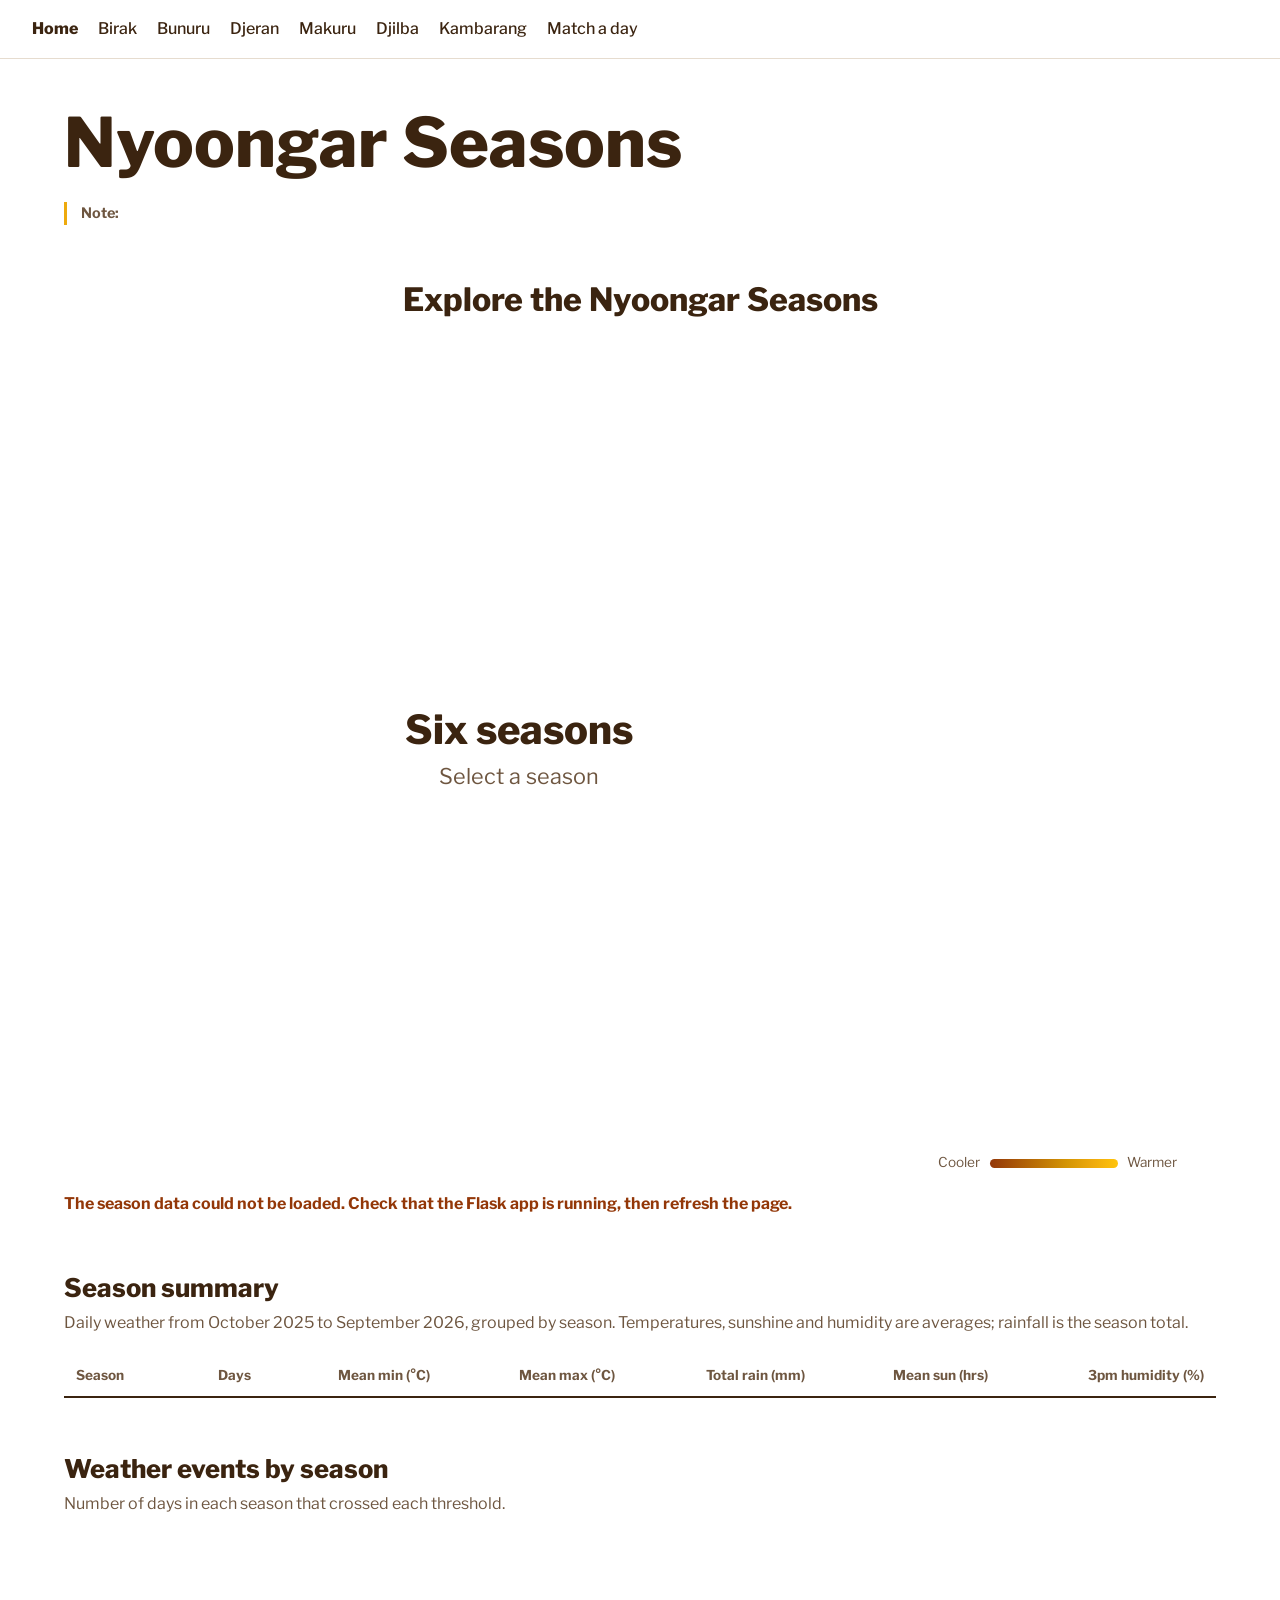
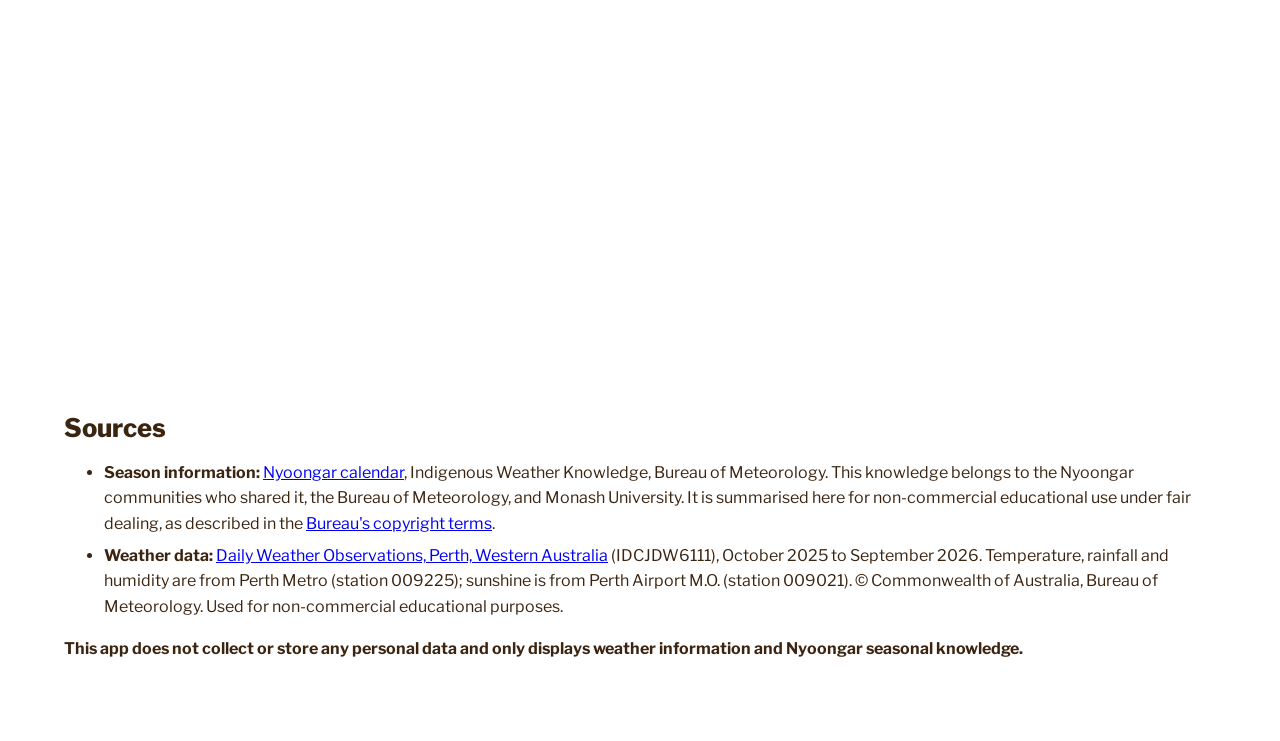
==== commit 66ef1e63: "design changes to homescreen" ====
--- a/templates/index.html
+++ b/templates/index.html
@@ -22,23 +22,22 @@
   </nav>
 
   <main>
-    <div class="hero">
-      <div class="intro">
-        <h1>Nyoongar Seasons</h1>
-        <p id="overview"></p>
-        <p class="note"><strong>Note:</strong> <span id="note"></span></p>
+    <div class="intro">
+      <h1>Nyoongar Seasons</h1>
+      <p id="overview"></p>
+      <p class="note"><strong>Note:</strong> <span id="note"></span></p>
+    </div>
+
+    <section class="wheel-wrap">
+      <h2>Explore the Nyoongar Seasons</h2>
+      <svg id="wheel" viewBox="0 0 500 500">
+        <text x="250" y="246" text-anchor="middle" class="centre-name">Six seasons</text>
+        <text x="250" y="270" text-anchor="middle" class="centre-detail">Select a season</text>
+      </svg>
+      <div class="key">
+        <span>Cooler</span><span class="key-bar"></span><span>Warmer</span>
       </div>
-
-      <div class="wheel-wrap">
-        <svg id="wheel" viewBox="0 0 500 500">
-          <text x="250" y="246" text-anchor="middle" class="centre-name">Six seasons</text>
-          <text x="250" y="270" text-anchor="middle" class="centre-detail">Select a season</text>
-        </svg>
-        <div class="key">
-          <span>Cooler</span><span class="key-bar"></span><span>Warmer</span>
-        </div>
-      </div>
-    </div>
+    </section>
 
     <p id="message"></p>
 
--- a/static/style.css
+++ b/static/style.css
@@ -104,18 +104,16 @@
 /* --- Charts --- */
 .chart { width: 100%; min-height: 420px; }
 
-/* --- Home page: introduction beside the season wheel --- */
-.hero {
-  display: grid;
-  grid-template-columns: 1fr 1.1fr;
-  gap: 3rem;
-  align-items: center;
-  padding: 3rem 0 2rem;
+/* --- Home page: introduction, then a large season wheel below it --- */
+.intro {
+  max-width: 46rem;   /* keep lines of text short enough to read comfortably */
+  padding-top: 3rem;
 }
 .intro p { margin: 0 0 1rem; }
 
 .wheel-wrap { text-align: center; }
-#wheel { width: 100%; max-width: 34rem; }
+.wheel-wrap h2 { font-size: 2rem; margin-bottom: 1rem; }
+#wheel { width: 100%; max-width: 52rem; }   /* most of the page width */
 
 .wedge path {
   stroke: white;
@@ -218,6 +216,7 @@
 @media (max-width: 800px) {
   main { padding: 0 1rem 3rem; }
   nav { padding: 1rem; }
-  .hero { grid-template-columns: 1fr; gap: 1.5rem; padding-top: 2rem; }
+  .intro { padding-top: 2rem; }
+  .wheel-wrap h2 { font-size: 1.6rem; }
   .season-header { padding-top: 2rem; }
 }
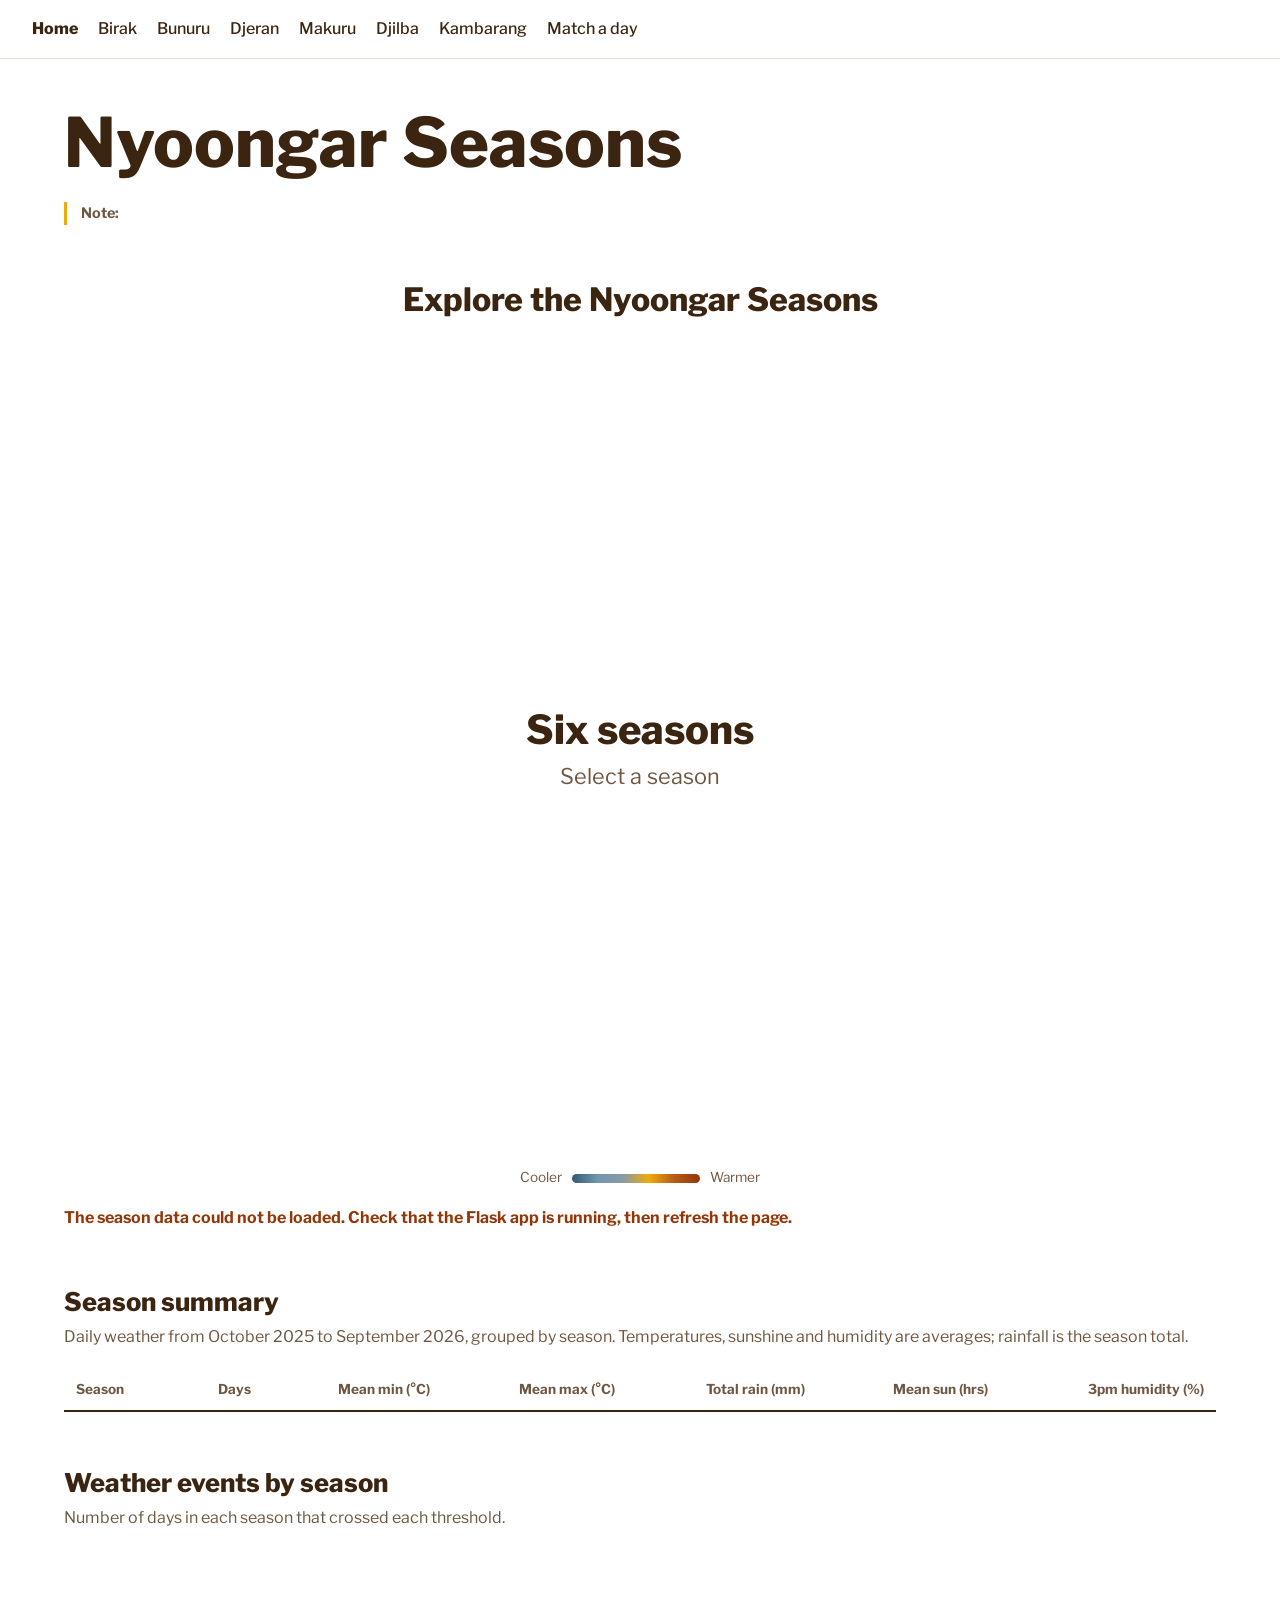
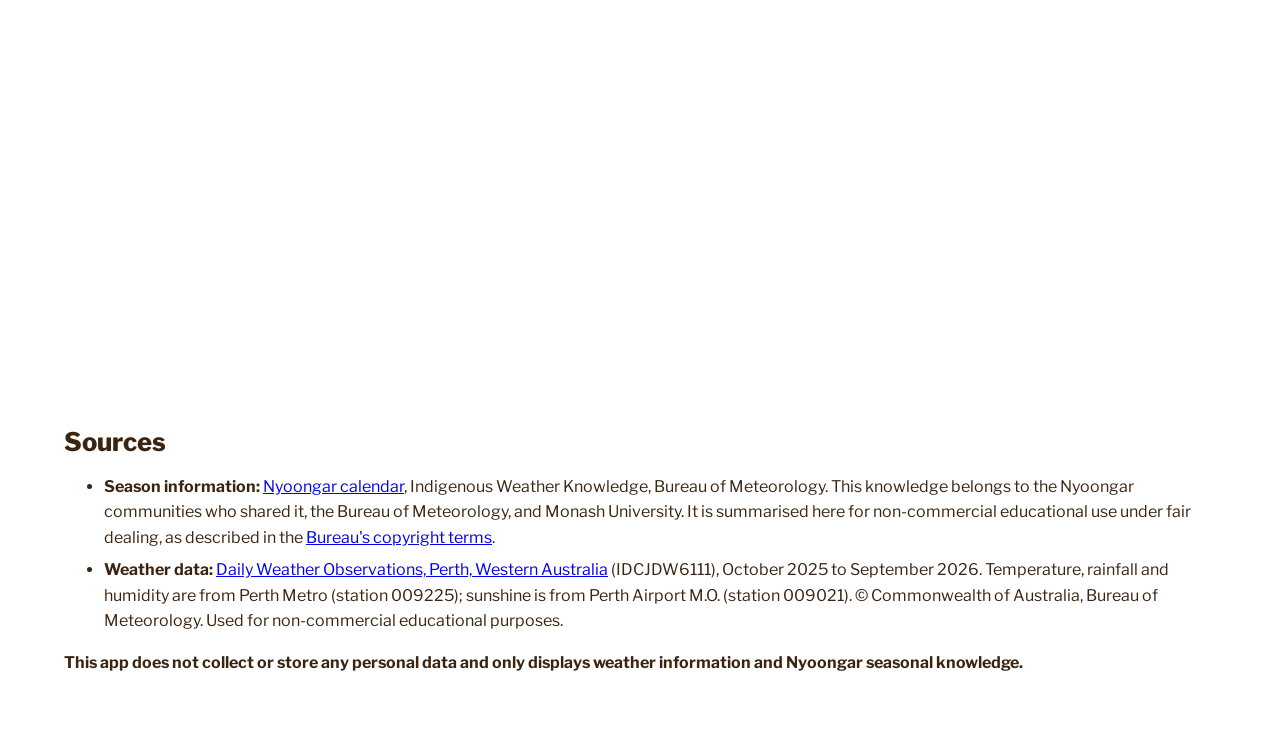
==== commit 0faaa80d: "improved flow between season pages" ====
--- a/templates/index.html
+++ b/templates/index.html
@@ -168,7 +168,7 @@
         legend: { orientation: "h", y: -0.18 },
       };
 
-      // staticPlot turns off all chart interaction (hovering, zooming, clicking the legend)
+      // Hovering shows the exact count for each bar
       Plotly.newPlot("events-chart", traces, layout, { responsive: true });
     }
 
--- a/static/style.css
+++ b/static/style.css
@@ -2,12 +2,12 @@
 
 /* Colours used throughout, so they can be changed in one place */
 :root {
-  --step-1: #933708;   /* season gradient, darkest (coolest) ... */
-  --step-2: #A95607;
-  --step-3: #BE7505;
-  --step-4: #D49504;
-  --step-5: #EEAA0D;
-  --step-6: #FFC40C;   /* ... to lightest (warmest) */
+  --step-1: #2F5D73;   /* season gradient, coolest (blue) ... */
+  --step-2: #6F97AE;
+  --step-3: #8A9BA6;
+  --step-4: #EEAA0D;
+  --step-5: #B85A17;
+  --step-6: #933708;   /* ... to warmest (red); same colours as seasons.js */
 
   --ink: #3B2410;      /* main text */
   --ink-soft: #6E5640; /* secondary text */
@@ -65,10 +65,10 @@
 .note {
   font-size: 0.9rem;
   color: var(--ink-soft);
-  border-left: 3px solid var(--step-5);
+  border-left: 3px solid var(--step-4);
   padding-left: 0.9rem;
 }
-#message { color: var(--step-1); font-weight: 700; }
+#message { color: var(--step-6); font-weight: 700; }   /* error messages in red */
 
 /* --- Tables --- */
 .table-scroll { overflow-x: auto; }  /* wide tables scroll on small screens */
@@ -105,15 +105,23 @@
 .chart { width: 100%; min-height: 420px; }
 
 /* --- Home page: introduction, then a large season wheel below it --- */
-.intro {
-  max-width: 46rem;   /* keep lines of text short enough to read comfortably */
-  padding-top: 3rem;
-}
+.intro { padding-top: 3rem; }   /* spans the full width of the page */
 .intro p { margin: 0 0 1rem; }
 
-.wheel-wrap { text-align: center; }
+/* Stack the heading, wheel and key in a column, centred on the page */
+.wheel-wrap {
+  display: flex;
+  flex-direction: column;
+  align-items: center;
+  text-align: center;
+}
 .wheel-wrap h2 { font-size: 2rem; margin-bottom: 1rem; }
-#wheel { width: 100%; max-width: 52rem; }   /* most of the page width */
+#wheel {
+  display: block;
+  width: 100%;
+  max-width: 52rem;   /* most of the page width */
+  margin: 0 auto;
+}
 
 .wedge path {
   stroke: white;
@@ -158,6 +166,50 @@
 .season-meta { font-size: 1.15rem; margin: 0 0 1rem; }
 .summary-table { max-width: 34rem; }
 
+/* Arrows that move the shaded season on the year chart */
+.shade-controls {
+  display: flex;
+  align-items: center;
+  gap: 0.75rem;
+  margin-bottom: 0.25rem;
+}
+.shade-controls button {
+  width: 2.4rem;
+  height: 2.4rem;
+  font: inherit;
+  color: var(--ink);
+  background: white;
+  border: 1px solid var(--line);
+  border-radius: 50%;
+  cursor: pointer;
+}
+.shade-controls button:hover { border-color: var(--ink-soft); }
+#shade-name {
+  min-width: 7rem;
+  text-align: center;
+  font-size: 1.15rem;
+  font-weight: 800;
+}
+
+/* Previous / next season links at the bottom of a season page */
+.season-steps {
+  display: flex;
+  justify-content: space-between;
+  gap: 1rem;
+  margin-top: 3.5rem;
+  padding-top: 1.5rem;
+  border-top: 1px solid var(--line);
+}
+.season-steps a {
+  padding: 0.6rem 1rem;
+  color: var(--ink);
+  font-weight: 700;
+  text-decoration: none;
+  border: 1px solid var(--line);
+  border-radius: 0.3rem;
+}
+.season-steps a:hover { border-color: var(--ink-soft); }
+
 /* --- Match a day page --- */
 .match-form {
   display: flex;
@@ -190,7 +242,7 @@
   border-radius: 0.3rem;
   cursor: pointer;
 }
-.match-form button:hover { background: var(--step-2); }
+.match-form button:hover { opacity: 0.85; }
 
 .examples { color: var(--ink-soft); margin-top: 1.25rem; }
 .example {
